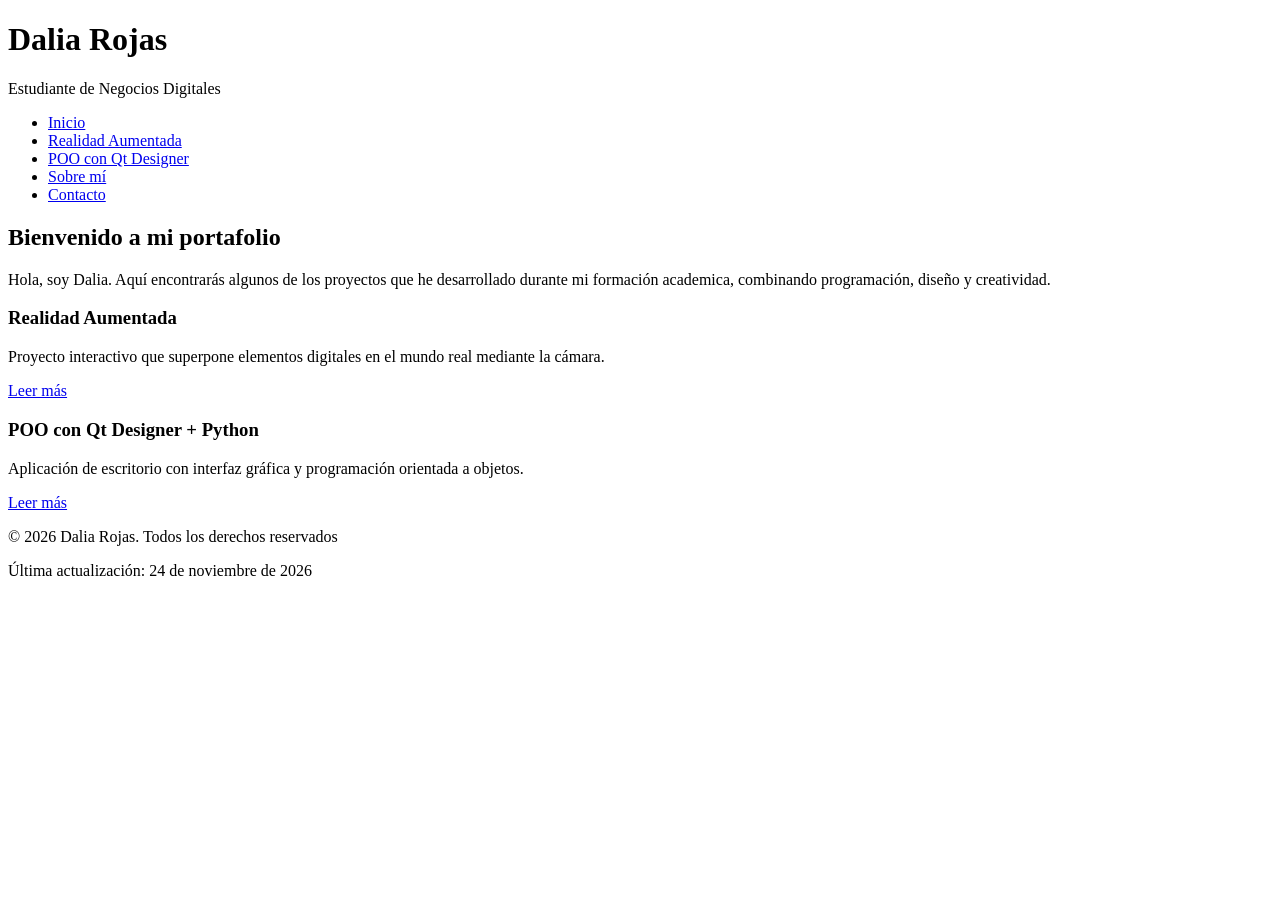
==== index.html @ 09c0aea7 "Creación de Index y Proyecto RA" ====
<!DOCTYPE html>
<html lang="es">
    <!-- Comentarios -->
<head>
    <meta charset="UTF-8">
    <meta name="viewport" content="width=device-width, initial-scale=1.0">
    <meta name="description" content="Portafolio personal de Dalia Rojas">
    <title>Inicio | Portafolio de Dalia Rojas</title>
</head>
<body>
    <header>
        <h1>Dalia Rojas</h1>
        <p>Estudiante de Negocios Digitales</p>
        <nav>
            <ul>
                <li><a href="index.html" class="activo">Inicio</a></li>
                <li><a href="realidad-aumentada.html">Realidad Aumentada</a></li>
                <li><a href="poo-con-qt.html">POO con Qt Designer</a></li>
                <li><a href="sobre-mi.html">Sobre mí</a></li>
                <li><a href="contacto.html">Contacto</a></li>
            </ul>
        </nav>
    </header>
    
    <main>
        <section>
            <h2>Bienvenido a mi portafolio</h2>
            <p>Hola, soy Dalia. Aquí encontrarás algunos de los proyectos que he desarrollado durante mi formación academica, combinando programación, diseño y creatividad.</p>
            
            <article>
                <h3>Realidad Aumentada</h3>
                <p>Proyecto interactivo que superpone elementos digitales en el mundo real mediante la cámara.</p>
                <a href="realidad-aumentada.html" class="boton">Leer más</a>
            </article>
                
            <article>
                <h3>POO con Qt Designer + Python</h3>
                <p>Aplicación de escritorio con interfaz gráfica y programación orientada a objetos.</p>
                <a href="poo-con-qt.html" class="boton">Leer más</a>
            </article>
        </section>
    </main>
    
    <footer>
        <p>&copy; 2026 Dalia Rojas. Todos los derechos reservados</p>
        <p>Última actualización: <time datetime="2026-11-24">24 de noviembre de 2026</time></p>
    </footer>
</body>
</html>
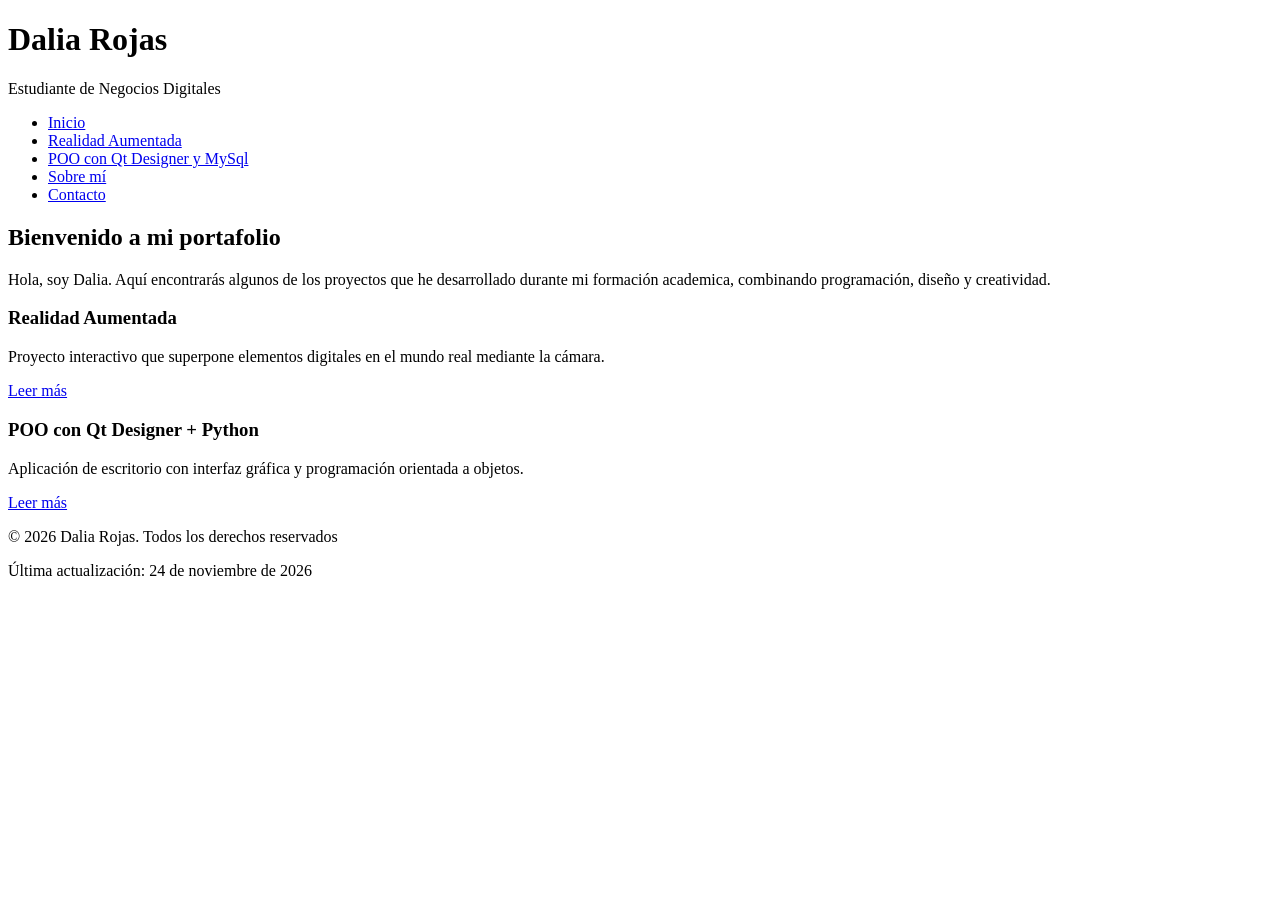
==== commit 624b37a6: "Editar diseño en Proyectos y agregar Sobre mí" ====
--- a/index.html
+++ b/index.html
@@ -15,7 +15,7 @@
             <ul>
                 <li><a href="index.html" class="activo">Inicio</a></li>
                 <li><a href="realidad-aumentada.html">Realidad Aumentada</a></li>
-                <li><a href="poo-con-qt.html">POO con Qt Designer</a></li>
+                <li><a href="poo-con-qt.html">POO con Qt Designer y MySql</a></li>
                 <li><a href="sobre-mi.html">Sobre mí</a></li>
                 <li><a href="contacto.html">Contacto</a></li>
             </ul>
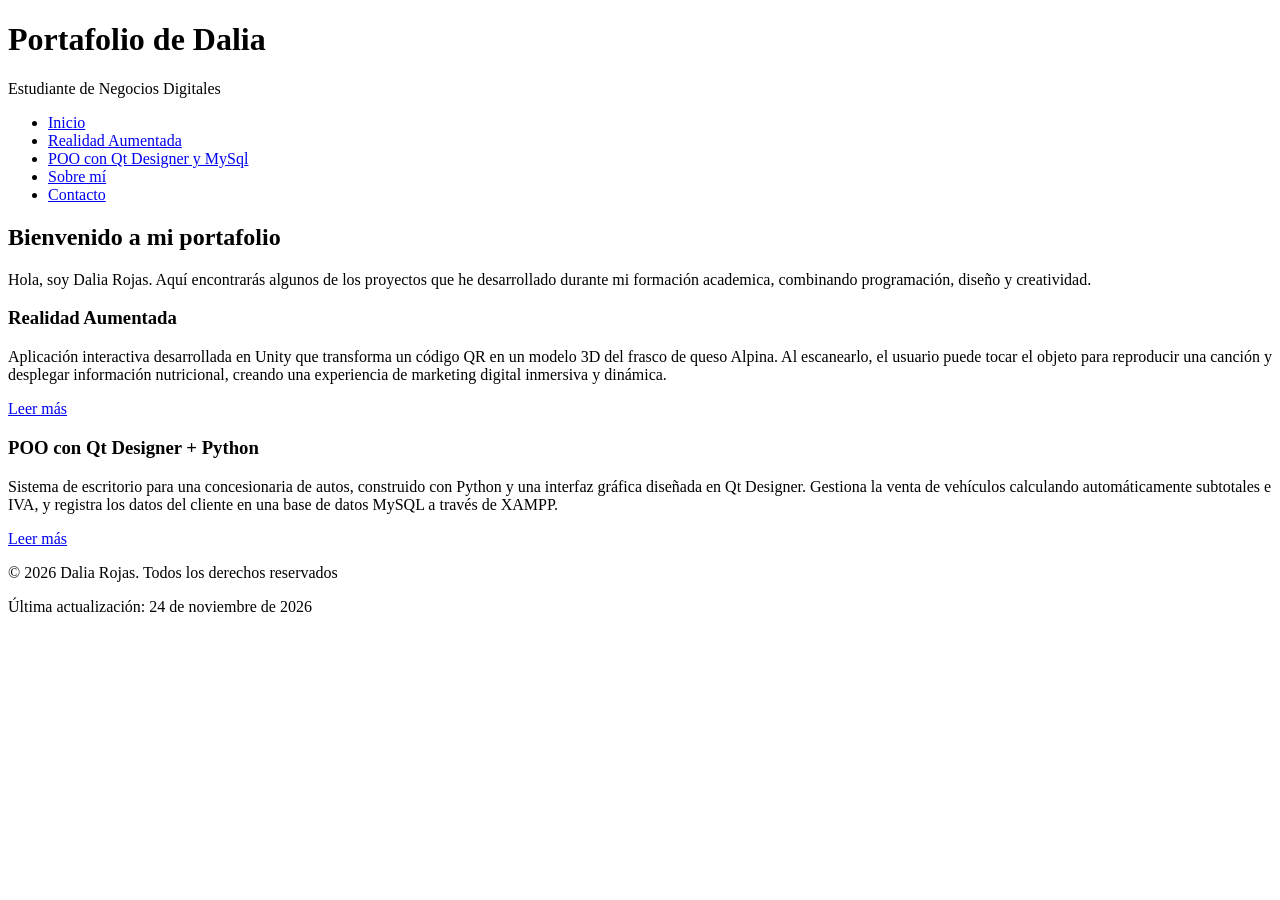
==== commit fce82be0: "Editar información en páginas y agregar contacto" ====
--- a/index.html
+++ b/index.html
@@ -5,11 +5,11 @@
     <meta charset="UTF-8">
     <meta name="viewport" content="width=device-width, initial-scale=1.0">
     <meta name="description" content="Portafolio personal de Dalia Rojas">
-    <title>Inicio | Portafolio de Dalia Rojas</title>
+    <title>Inicio | Portafolio de Dalia</title>
 </head>
 <body>
     <header>
-        <h1>Dalia Rojas</h1>
+        <h1>Portafolio de Dalia</h1>
         <p>Estudiante de Negocios Digitales</p>
         <nav>
             <ul>
@@ -25,17 +25,17 @@
     <main>
         <section>
             <h2>Bienvenido a mi portafolio</h2>
-            <p>Hola, soy Dalia. Aquí encontrarás algunos de los proyectos que he desarrollado durante mi formación academica, combinando programación, diseño y creatividad.</p>
+            <p>Hola, soy Dalia Rojas. Aquí encontrarás algunos de los proyectos que he desarrollado durante mi formación academica, combinando programación, diseño y creatividad.</p>
             
             <article>
                 <h3>Realidad Aumentada</h3>
-                <p>Proyecto interactivo que superpone elementos digitales en el mundo real mediante la cámara.</p>
+                <p>Aplicación interactiva desarrollada en Unity que transforma un código QR en un modelo 3D del frasco de queso Alpina. Al escanearlo, el usuario puede tocar el objeto para reproducir una canción y desplegar información nutricional, creando una experiencia de marketing digital inmersiva y dinámica.</p>
                 <a href="realidad-aumentada.html" class="boton">Leer más</a>
             </article>
                 
             <article>
                 <h3>POO con Qt Designer + Python</h3>
-                <p>Aplicación de escritorio con interfaz gráfica y programación orientada a objetos.</p>
+                <p>Sistema de escritorio para una concesionaria de autos, construido con Python y una interfaz gráfica diseñada en Qt Designer. Gestiona la venta de vehículos calculando automáticamente subtotales e IVA, y registra los datos del cliente en una base de datos MySQL a través de XAMPP.</p>
                 <a href="poo-con-qt.html" class="boton">Leer más</a>
             </article>
         </section>
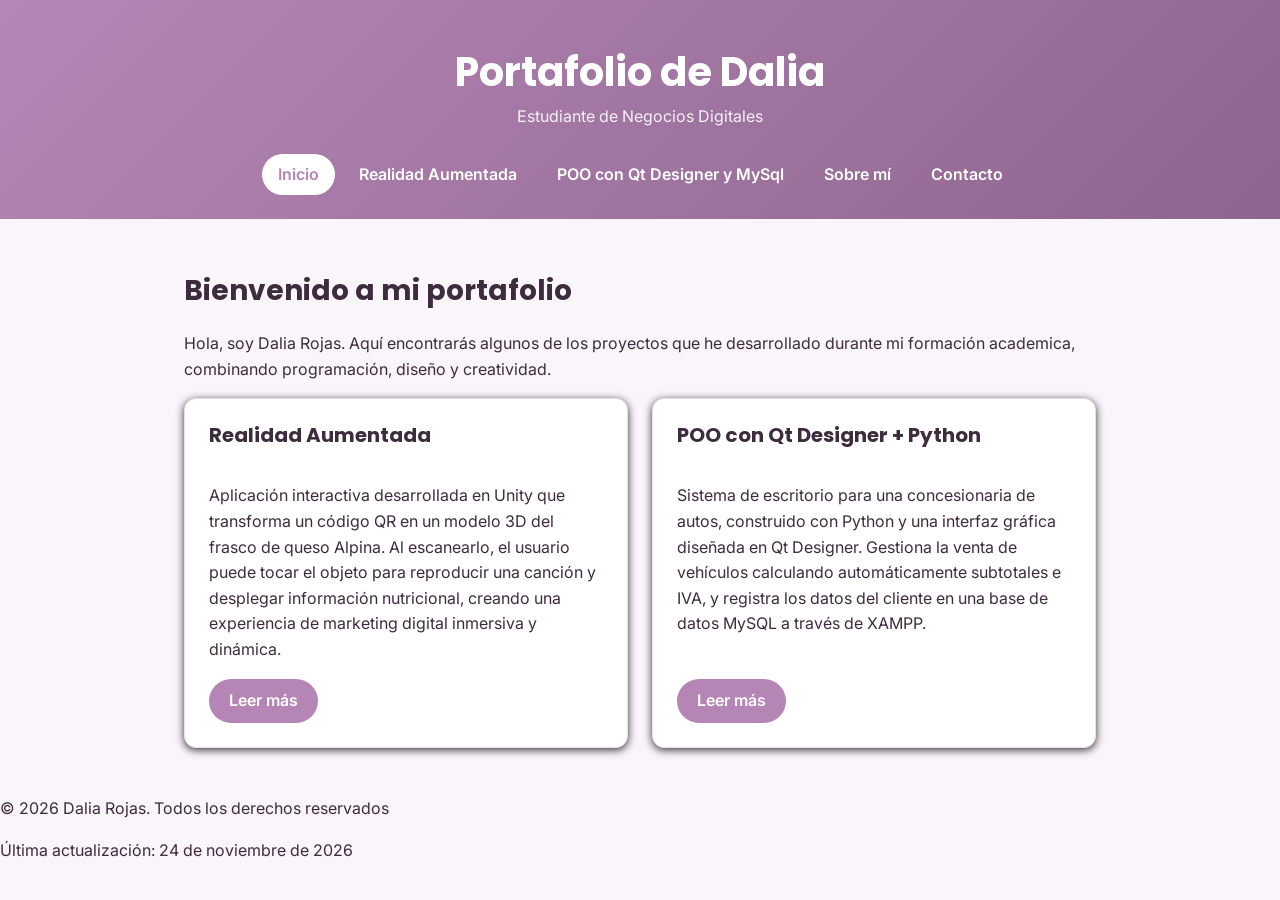
==== commit 8299bfe4: "Hoja de estilos" ====
--- a/index.html
+++ b/index.html
@@ -6,6 +6,7 @@
     <meta name="viewport" content="width=device-width, initial-scale=1.0">
     <meta name="description" content="Portafolio personal de Dalia Rojas">
     <title>Inicio | Portafolio de Dalia</title>
+    <link rel="stylesheet"href="css/estilos.css">
 </head>
 <body>
     <header>
@@ -27,17 +28,19 @@
             <h2>Bienvenido a mi portafolio</h2>
             <p>Hola, soy Dalia Rojas. Aquí encontrarás algunos de los proyectos que he desarrollado durante mi formación academica, combinando programación, diseño y creatividad.</p>
             
-            <article>
-                <h3>Realidad Aumentada</h3>
-                <p>Aplicación interactiva desarrollada en Unity que transforma un código QR en un modelo 3D del frasco de queso Alpina. Al escanearlo, el usuario puede tocar el objeto para reproducir una canción y desplegar información nutricional, creando una experiencia de marketing digital inmersiva y dinámica.</p>
-                <a href="realidad-aumentada.html" class="boton">Leer más</a>
-            </article>
-                
-            <article>
-                <h3>POO con Qt Designer + Python</h3>
-                <p>Sistema de escritorio para una concesionaria de autos, construido con Python y una interfaz gráfica diseñada en Qt Designer. Gestiona la venta de vehículos calculando automáticamente subtotales e IVA, y registra los datos del cliente en una base de datos MySQL a través de XAMPP.</p>
-                <a href="poo-con-qt.html" class="boton">Leer más</a>
-            </article>
+            <div class="tarjetas">
+                <article class="tarjeta">
+                    <h3>Realidad Aumentada</h3>
+                    <p>Aplicación interactiva desarrollada en Unity que transforma un código QR en un modelo 3D del frasco de queso Alpina. Al escanearlo, el usuario puede tocar el objeto para reproducir una canción y desplegar información nutricional, creando una experiencia de marketing digital inmersiva y dinámica.</p>
+                    <a href="realidad-aumentada.html" class="boton">Leer más</a>
+                </article>
+                    
+                <article class="tarjeta">
+                    <h3>POO con Qt Designer + Python</h3>
+                    <p>Sistema de escritorio para una concesionaria de autos, construido con Python y una interfaz gráfica diseñada en Qt Designer. Gestiona la venta de vehículos calculando automáticamente subtotales e IVA, y registra los datos del cliente en una base de datos MySQL a través de XAMPP.</p>
+                    <a href="poo-con-qt.html" class="boton">Leer más</a>
+                </article>
+            </div>
         </section>
     </main>
     
--- a/css/estilos.css
+++ b/css/estilos.css
@@ -0,0 +1,243 @@
+/* Hoja de estilos del blog personal */
+/* Importar dos fonts para google. Inter para el texto y Poppins para títulos*/
+@import url("https://fonts.googleapis.com/css2?family=Inter:wght@400;600&family=Poppins:wght@600;700&display=swap");
+/* Crear variables*/
+:root{
+    /* Colores */
+    --color-primario: #b586b5;         /* Malva pastel */
+    --color-primario-oscuro: #8e658e;  /* Malva oscuro para hover */
+    --color-fondo: #faf5fa;            /* Blanco con un tinte rosado/malva muy sutil */
+    --color-superficie: #ffffff;       /* Blanco puro para las tarjetas */
+    --color-texto: #3d2c3d;            /* Ciruela oscuro para el texto principal */
+    --color-texto-suave: #7a647a;      /* Malva suave para textos secundarios */
+    --color-borde: #ecdcec; 
+    /* Tipografía */
+    --fuente-texto: "Inter", system-ui, sans-serif;
+    --fuente-titulos: "Poppins", system-ui, sans-serif;
+    /* Medidas*/
+    --ancho-contenido: 960px;
+    /* Tarjetas*/
+    --radio: 12px;
+    --sombra: 0 2px 8px rgba(0, 0, 0, 0.8);
+    --sombra-fuerte: 0 8px 20px rgba(0, 0, 0, 0.12);
+}
+/*correccion del calculo del tamaño de las cajas(box)*/
+*,
+*::before,
+*::after {
+    box-sizing: border-box;
+}
+/*estilo para todo el body*/
+body {
+    /*background-color: #f4f6f8;*/
+    background-color:var(--color-fondo);
+    color: var(--color-texto);
+    margin: 0;
+    font-family: var(--fuente-texto);
+    font-size: 1rem;
+    line-height: 1.6;
+}
+/* estilos para el titulo */
+h1,h2,h3{
+    font-family: var(--fuente-titulos);
+    color: var(--color-texto);
+    line-height: 1.2;
+}
+h1{
+    font-size: 2.5rem;
+}
+h2{
+    font-size: 1.75rem;
+}
+h3{
+    font-size: 1.25rem;
+}
+/* estilos a los enlaces */
+a {
+    color: var(--color-primario);
+    text-decoration: none;
+    font-weight: 600;
+}
+a:hover {
+    color: var(--color-primario-oscuro);
+    text-decoration: underline;
+}
+/*contenido*/
+main{
+    max-width: var(--ancho-contenido);
+    margin: 0 auto;
+    padding: 2rem 1.5rem;
+    /*border: 2px dashed var(--color-primario);*/
+}
+/*encabezados*/
+header {
+    background: linear-gradient(135deg, var(--color-primario), var(--color-primario-oscuro));
+    color: #fff;
+    text-align: center;
+    padding: 3rem 1.5rem 1.5rem;
+}
+header h1{
+    color: #fff;
+    margin: 0 0 0.5rem;
+}
+header p{
+    margin: 0 0 1.5rem;
+    opacity: 0.9;
+}
+/*menu*/
+nav ul{
+    display: flex;
+    justify-content: center;
+    flex-wrap: wrap;
+    gap: 0.5rem;
+    list-style: none;
+    margin: 0;
+    padding: 0;
+}
+/*menu convertir a los enlaces botones*/
+nav a{
+    display: block;
+    padding: 0.5rem 1rem;
+    border-radius: 999px;
+    color: #fff;
+    transition: background--color 0.2s;
+}
+nav a:hover{
+    background-color: rgba(255, 255, 255, 0.2);
+    color: #fff;
+    text-decoration: none;
+}
+nav a.activo{
+    background-color: #fff;
+    color: var(--color-primario);
+}
+/*tarjetas*/
+.tarjetas{
+    display: grid;
+    grid-template-columns: repeat(auto-fit, minmax(280px,1fr));
+    gap: 1.5rem;
+}
+.tarjeta{
+    background-color: var(--color-superficie);
+    border: 1px solid var(--color-borde);
+    border-radius: var(--radio);
+    box-shadow: var(--sombra);
+    padding: 1.5rem;
+    transition: transform 0.2s, box-shadow 0.2s;
+    display: flex;
+    flex-direction: column;
+}
+.tarjeta h3{
+    margin-top: 0;
+}
+.tarjeta time{
+    color: var(--color-texto-suave);
+    font-size: 0.875rem;
+}
+.tarjeta:hover{
+    transform: translateY(-4px);
+    box-shadow: var(--sombra-fuerte);
+}
+.tarjeta .boton{
+    margin-top: auto;
+    align-self: flex-start;
+}
+.boton{
+    display: inline-block;
+    background-color: var(--color-primario);
+    color: #fff;
+    padding: 0.6rem 1.25rem;
+    border-radius: 999px;
+    transition: background-color 0.2s;
+}
+.boton:hover{
+    background-color: var(--color-primario-oscuro);
+    color: #fff;
+    text-decoration: none;
+}
+main > article{
+    background-color: var(--color-superficie);
+    border-radius: var(--radio);
+    box-shadow: var(--sombra);
+    padding: 2rem;
+}
+main > article > h2{
+    margin-top: 0;
+}
+/*Imagenes responsive*/
+img{
+    max-width: 100%;
+    height: auto;
+    border-radius: var(--radio);
+    display: block;
+    margin: 0 auto;
+}
+video {
+    max-width: 100%;
+    height: auto;
+    border-radius: var(--radio);
+    display: block;
+    margin: 0 auto;
+}
+figure{
+    margin: 1.5rem 0;
+}
+figcaption{
+    margin-top: 0.5rem;
+    color: var(--color-texto-suave);
+    font-size: 0.875rem;
+    text-align: center;
+}
+blockquote{
+    margin: 1.5rem 0;
+    padding: 1rem 1.5rem;
+    background-color: var(--color-fondo);
+    border-left: 4px solid var(--color-primario);
+    border-radius: 0 var(--radio) var(--radio) 0;
+    font-style: italic;
+}
+blockquote p{
+    margin: 0.25rem 0;
+}
+/*tabla*/
+table{
+    width: 100%;
+    border-collapse: collapse;
+    margin: 1.5rem 0;
+}
+th, td{
+    padding: 0.75rem 1rem;
+    text-align: left;
+    border-bottom: 1px solid var(--color-borde);
+}
+thead th{
+    background-color: var(--color-primario);
+    color: #fff;
+}
+caption{
+    caption-side: top;
+    padding-bottom: 0.75rem;
+    font-weight: 600;
+    text-align: left;
+}
+tbody td:hover{
+    background-color: var(--color-fondo);
+}
+.pagina-simple{
+    background-color: var(--color-superficie);
+    border-radius: var(--radio);
+    box-shadow: var(--sombra);
+    padding: 2rem;
+}
+.galeria {
+    display: grid;
+    grid-template-columns: 1fr 1fr; /* 2 columnas iguales */
+    gap: 1rem; /* Espacio entre fotos */
+}
+
+.galeria img {
+    width: 100%;
+    height: 250px; /* Todas tendrán la misma altura */
+    object-fit: cover; /* Se adaptan sin deformarse */
+    border-radius: var(--radio);
+}
